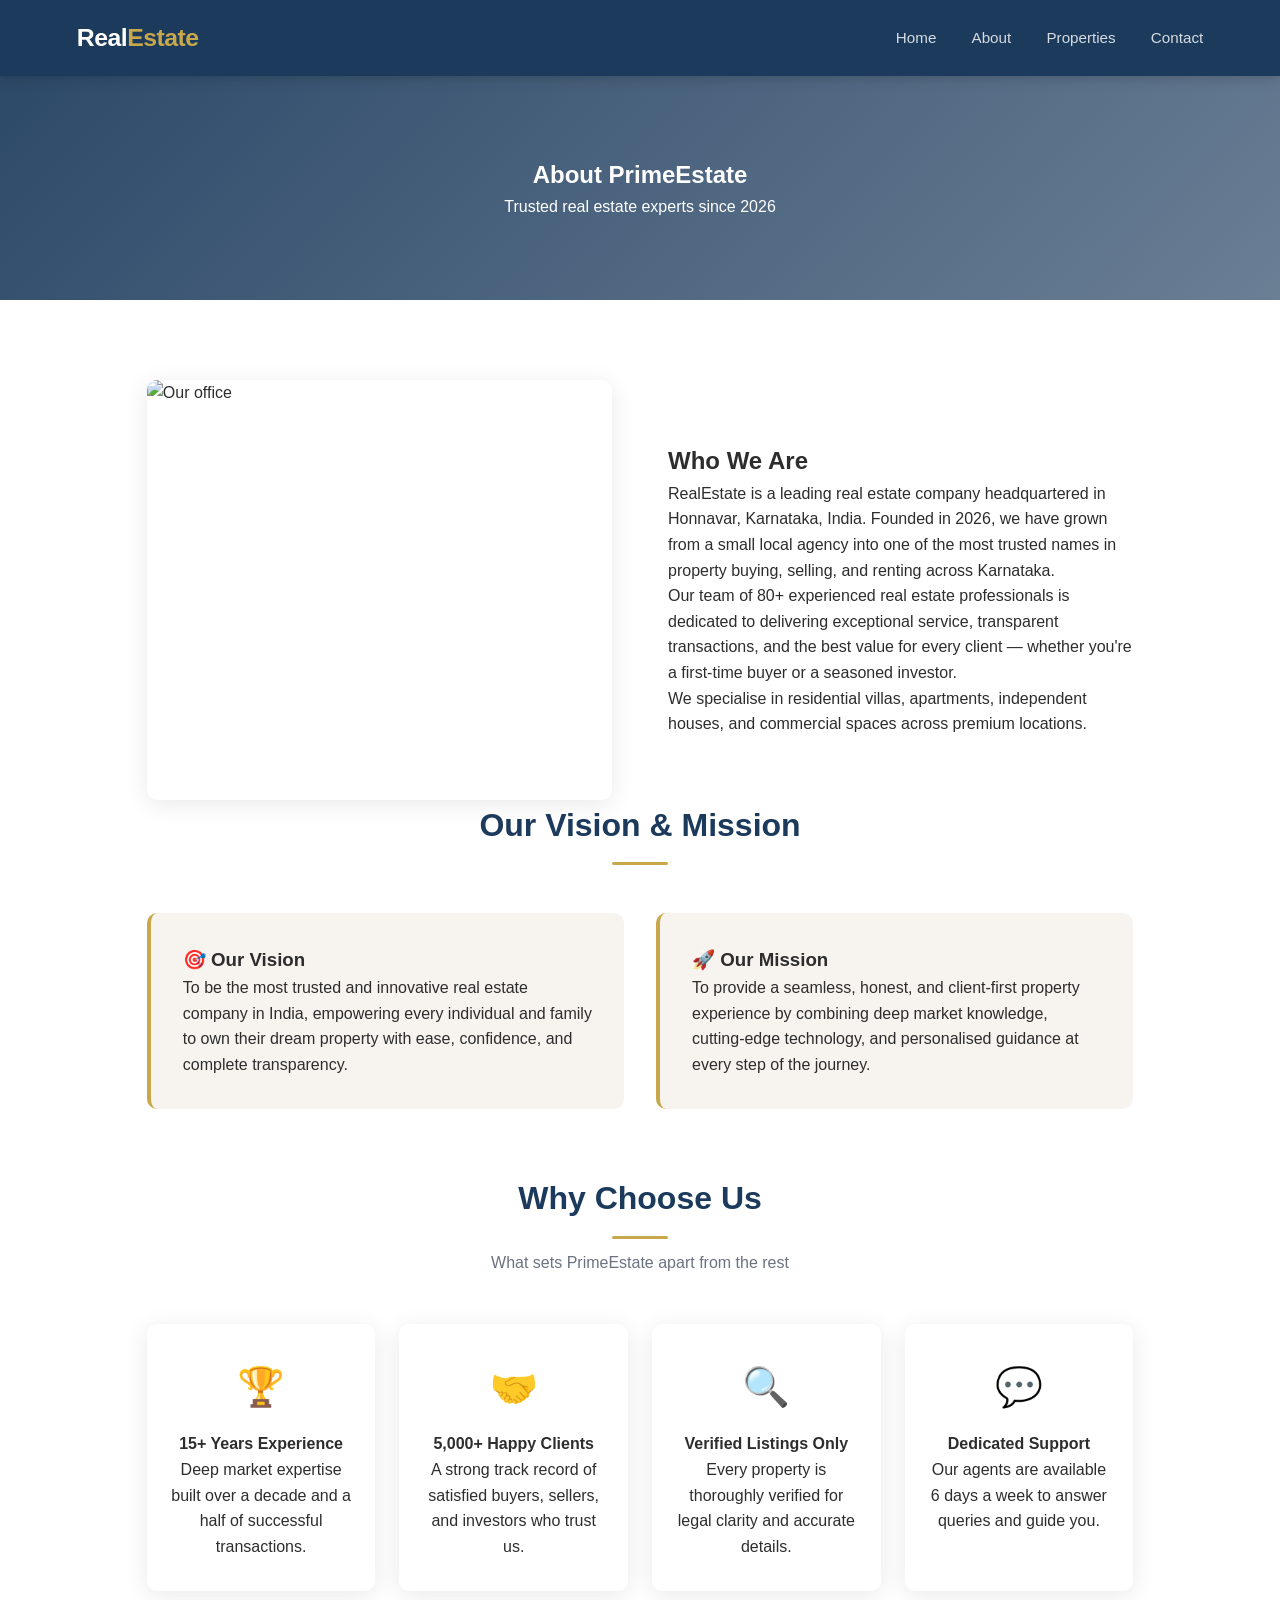
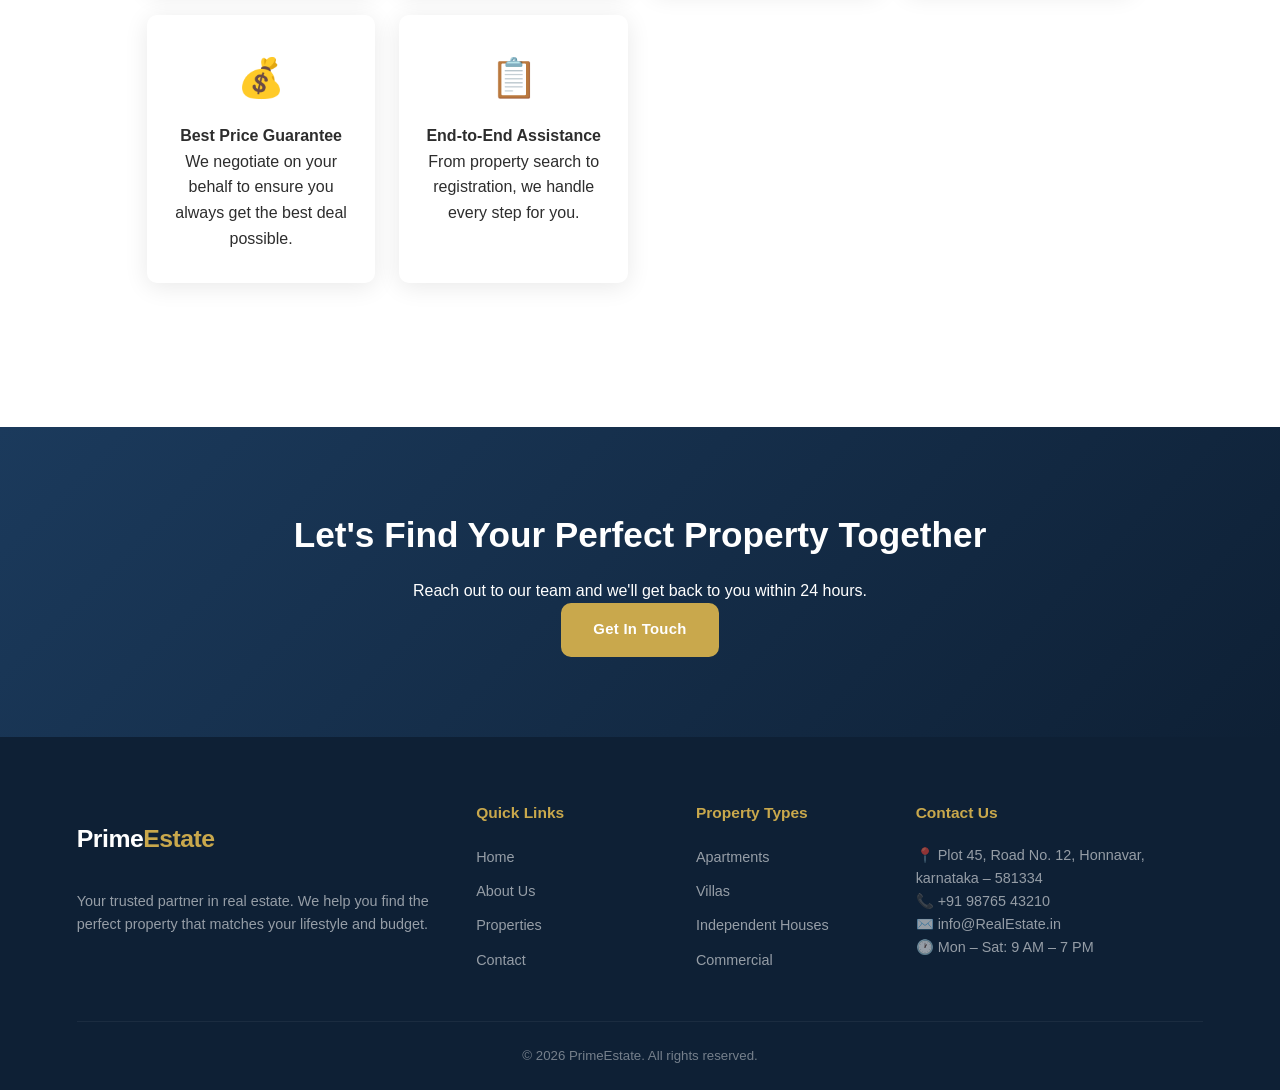
==== about.html @ ac990c33 "initial commit" ====
<!DOCTYPE html>
<html lang="en">
<head>
  <meta charset="UTF-8" />
  <meta name="viewport" content="width=device-width, initial-scale=1.0" />
  <title>About Us – PrimeEstate</title>
  <link rel="stylesheet" href="styles.css" />
</head>
<body>

<nav>
  <a href="index.html" class="logo">Real<span>Estate</span></a>
  <ul class="nav-links">
    <li><a href="index.html">Home</a></li>
    <li><a href="about.html">About</a></li>
    <li><a href="properties.html">Properties</a></li>
    <li><a href="contact.html">Contact</a></li>
  </ul>
  <div class="hamburger"><span></span><span></span><span></span></div>
</nav>

<section class="page-banner">
  <h1>About PrimeEstate</h1>
  <p>Trusted real estate experts since 2026</p>
</section>

<div class="about-wrap">

  <!-- Who We Are -->
  <div class="about-grid">
    <div class="about-img">
      <img src="https://images.unsplash.com/photo-1497366216548-37526070297c?w=800" alt="Our office" />
    </div>
    <div class="about-text">
      <h2>Who We Are</h2>
      <p>RealEstate is a leading real estate company headquartered in Honnavar, Karnataka, India. Founded in 2026, we have grown from a small local agency into one of the most trusted names in property buying, selling, and renting across Karnataka.</p>
      <p>Our team of 80+ experienced real estate professionals is dedicated to delivering exceptional service, transparent transactions, and the best value for every client — whether you're a first-time buyer or a seasoned investor.</p>
      <p>We specialise in residential villas, apartments, independent houses, and commercial spaces across premium locations.</p>
    </div>
  </div>

  <!-- Vision & Mission -->
  <div class="sec-head">
    <h2>Our Vision &amp; Mission</h2>
    <div class="divider"></div>
  </div>
  <div class="vm-grid">
    <div class="vm-card">
      <h3>🎯 Our Vision</h3>
      <p>To be the most trusted and innovative real estate company in India, empowering every individual and family to own their dream property with ease, confidence, and complete transparency.</p>
    </div>
    <div class="vm-card">
      <h3>🚀 Our Mission</h3>
      <p>To provide a seamless, honest, and client-first property experience by combining deep market knowledge, cutting-edge technology, and personalised guidance at every step of the journey.</p>
    </div>
  </div>

  <!-- Why Choose Us -->
  <div class="sec-head">
    <h2>Why Choose Us</h2>
    <div class="divider"></div>
    <p>What sets PrimeEstate apart from the rest</p>
  </div>
  <div class="why-grid">
    <div class="why-card">
      <div class="why-icon">🏆</div>
      <h4>15+ Years Experience</h4>
      <p>Deep market expertise built over a decade and a half of successful transactions.</p>
    </div>
    <div class="why-card">
      <div class="why-icon">🤝</div>
      <h4>5,000+ Happy Clients</h4>
      <p>A strong track record of satisfied buyers, sellers, and investors who trust us.</p>
    </div>
    <div class="why-card">
      <div class="why-icon">🔍</div>
      <h4>Verified Listings Only</h4>
      <p>Every property is thoroughly verified for legal clarity and accurate details.</p>
    </div>
    <div class="why-card">
      <div class="why-icon">💬</div>
      <h4>Dedicated Support</h4>
      <p>Our agents are available 6 days a week to answer queries and guide you.</p>
    </div>
    <div class="why-card">
      <div class="why-icon">💰</div>
      <h4>Best Price Guarantee</h4>
      <p>We negotiate on your behalf to ensure you always get the best deal possible.</p>
    </div>
    <div class="why-card">
      <div class="why-icon">📋</div>
      <h4>End-to-End Assistance</h4>
      <p>From property search to registration, we handle every step for you.</p>
    </div>
  </div>

</div>

<section class="cta-band" style="margin-top:4rem;">
  <h2>Let's Find Your Perfect Property Together</h2>
  <p>Reach out to our team and we'll get back to you within 24 hours.</p>
  <a href="contact.html" class="btn btn-primary">Get In Touch</a>
</section>

<footer>
  <div class="footer-grid">
    <div class="footer-brand">
      <div class="logo">Prime<span>Estate</span></div>
      <p>Your trusted partner in real estate. We help you find the perfect property that matches your lifestyle and budget.</p>
    </div>
    <div class="footer-col">
      <h4>Quick Links</h4>
      <ul>
        <li><a href="index.html">Home</a></li>
        <li><a href="about.html">About Us</a></li>
        <li><a href="properties.html">Properties</a></li>
        <li><a href="contact.html">Contact</a></li>
      </ul>
    </div>
    <div class="footer-col">
      <h4>Property Types</h4>
      <ul>
        <li><a href="properties.html">Apartments</a></li>
        <li><a href="properties.html">Villas</a></li>
        <li><a href="properties.html">Independent Houses</a></li>
        <li><a href="properties.html">Commercial</a></li>
      </ul>
    </div>
    <div class="footer-col footer-contact">
      <h4>Contact Us</h4>
      <p>📍 Plot 45, Road No. 12, Honnavar, karnataka – 581334</p>
      <p>📞 +91 98765 43210</p>
      <p>✉️ info@RealEstate.in</p>
      <p>🕐 Mon – Sat: 9 AM – 7 PM</p>
    </div>
  </div>
  <div class="footer-bottom"><p>© 2026 PrimeEstate. All rights reserved.</p></div>
</footer>

<script src="script.js"></script>
</body>
</html>
---- styles.css ----
*,
*::before,
*::after {
  margin: 0;
  padding: 0;
  box-sizing: border-box;
}

:root {
  --primary: #1b3a5c;
  --accent: #c9a84c;
  --light: #f7f4ef;
  --white: #ffffff;
  --text: #2d2d2d;
  --muted: #6b7280;
  --border: #e5e7eb;
  --shadow: 0 4px 24px rgba(0, 0, 0, .09);
  --radius: 10px;
}

body {
  font-family: 'Segoe UI', Arial, sans-serif;
  color: var(--text);
  background: var(--white);
  line-height: 1.6;
}

a {
  text-decoration: none;
  color: inherit;
}

img {
  width: 100%;
  display: block;
  object-fit: cover;
}

ul {
  list-style: none;
}

/*  SHARED LAYOUT  */
.intro,
.featured,
.about-wrap,
.listing-wrap,
.contact-wrap,
.detail-wrap,
.cta-band,
.page-banner {
  padding: 5rem 6%;
}

.intro-grid,
.about-wrap,
.contact-wrap,
.detail-wrap,
.prop-grid {
  max-width: 1140px;
  margin: auto;
}

/* ===== NAVBAR ===== */
nav {
  background: var(--primary);
  display: flex;
  align-items: center;
  justify-content: space-between;
  padding: 0 6%;
  position: sticky;
  top: 0;
  z-index: 999;
  box-shadow: 0 2px 12px rgba(0, 0, 0, .18);
}

.logo {
  font-size: 1.55rem;
  font-weight: 800;
  color: var(--white);
  padding: 18px 0;
  letter-spacing: -.5px;
}

.logo span {
  color: var(--accent);
}

.nav-links {
  display: flex;
  gap: 2.2rem;
}

.nav-links a {
  color: rgba(255, 255, 255, .82);
  font-size: .95rem;
  font-weight: 500;
  padding: 22px 0;
  border-bottom: 3px solid transparent;
  transition: .25s;
}

.nav-links a:hover,
.nav-links a.active {
  color: var(--accent);
  border-bottom-color: var(--accent);
}

.hamburger {
  display: none;
  flex-direction: column;
  gap: 5px;
  cursor: pointer;
}

.hamburger span {
  width: 26px;
  height: 2px;
  background: var(--white);
  border-radius: 2px;
}

/* ===== BUTTONS ===== */
.btn {
  display: inline-block;
  padding: 13px 30px;
  border-radius: var(--radius);
  font-weight: 700;
  font-size: .93rem;
  cursor: pointer;
  border: 2px solid transparent;
  transition: all .25s;
  letter-spacing: .3px;
  text-align: center;
}

.btn:hover {
  transform: translateY(-2px);
}

.btn-primary {
  background: var(--accent);
  color: var(--white);
  border-color: var(--accent);
}

.btn-primary:hover {
  background: #b8913a;
  border-color: #b8913a;
}

.btn-outline {
  background: transparent;
  color: var(--white);
  border-color: var(--white);
}

.btn-outline:hover {
  background: var(--white);
  color: var(--primary);
}

.btn-dark {
  background: var(--primary);
  color: var(--white);
  border-color: var(--primary);
}

.btn-dark:hover {
  background: #122840;
}

/* ===== SECTION HEADERS ===== */
.sec-head {
  text-align: center;
  margin-bottom: 3rem;
}

.sec-head h2 {
  font-size: 2rem;
  color: var(--primary);
  margin-bottom: .5rem;
}

.sec-head p {
  color: var(--muted);
}

.divider {
  width: 56px;
  height: 3px;
  background: var(--accent);
  margin: .7rem auto;
  border-radius: 2px;
}

/*  BANNERS & HERO  */
.page-banner,
.hero {
  background-position: center;
  background-size: cover;
  background-repeat: no-repeat;
  color: var(--white);
  text-align: center;
}

.page-banner {
  background-image: linear-gradient(135deg, rgba(27, 58, 92, .92), rgba(27, 58, 92, .65)), url('https://images.unsplash.com/photo-1560518883-ce09059eeffa?w=1600');
}

.hero {
  background-image: linear-gradient(135deg, rgba(27, 58, 92, .88), rgba(27, 58, 92, .55)), url('https://images.unsplash.com/photo-1600596542815-ffad4c1539a9?w=1600');
  min-height: 91vh;
  display: flex;
  align-items: center;
  padding: 0 6%;
  text-align: left;
}

.hero-content {
  max-width: 640px;
}

.hero-content h1 {
  font-size: 3.1rem;
  line-height: 1.18;
  margin-bottom: 1.2rem;
}

.hero-content h1 span {
  color: var(--accent);
}

.hero-content p {
  font-size: 1.1rem;
  opacity: .88;
  margin-bottom: 2rem;
}

.hero-btns {
  display: flex;
  gap: 1rem;
  flex-wrap: wrap;
}

/* ===== FOOTER ===== */
footer {
  background: #0e2035;
  color: rgba(255, 255, 255, .78);
  padding: 4rem 6% 1.5rem;
}

.footer-grid {
  display: grid;
  grid-template-columns: 2fr 1fr 1fr 1.6fr;
  gap: 2.5rem;
  margin-bottom: 2.5rem;
}

.footer-brand p {
  font-size: .9rem;
  opacity: .72;
  margin-top: .8rem;
}

.footer-col h4 {
  color: var(--accent);
  margin-bottom: 1.1rem;
  font-size: .97rem;
}

.footer-col li {
  margin-bottom: .55rem;
}

.footer-col a,
.footer-contact p {
  font-size: .9rem;
  opacity: .72;
  transition: .2s;
}

.footer-col a:hover {
  opacity: 1;
  color: var(--accent);
}

.footer-bottom {
  border-top: 1px solid rgba(255, 255, 255, .1);
  padding-top: 1.4rem;
  text-align: center;
  font-size: .83rem;
  opacity: .55;
}

/*  GRIDS */
.intro-grid,
.about-grid,
.contact-grid,
.detail-grid {
  display: grid;
  grid-template-columns: 1fr 1fr;
  gap: 3.5rem;
  align-items: center;
}

.prop-grid {
  display: grid;
  grid-template-columns: repeat(auto-fill, minmax(300px, 1fr));
  gap: 2rem;
}

/* ===== PROPERTY CARD ===== */
.prop-card {
  border-radius: var(--radius);
  overflow: hidden;
  box-shadow: var(--shadow);
  transition: transform .3s;
}

.prop-card:hover {
  transform: translateY(-7px);
}

.card-img {
  position: relative;
  height: 220px;
  overflow: hidden;
}

.card-img img {
  height: 100%;
  transition: .4s;
}

.prop-card:hover .card-img img {
  transform: scale(1.06);
}

.badge {
  position: absolute;
  top: 12px;
  left: 12px;
  background: var(--accent);
  color: var(--white);
  padding: 4px 13px;
  border-radius: 20px;
  font-size: .76rem;
  font-weight: 700;
}

.card-body {
  padding: 1.3rem;
}

.card-body h3 {
  font-size: 1.08rem;
  color: var(--primary);
  margin-bottom: .35rem;
}

.card-price {
  font-size: 1.3rem;
  font-weight: 800;
  color: var(--accent);
  margin: .7rem 0;
}

.card-loc,
.card-desc {
  color: var(--muted);
  font-size: .86rem;
  margin-bottom: .7rem;
  font-weight: 600;
}

.card-meta {
  display: flex;
  justify-content: space-between;
  font-size: .8rem;
  color: var(--muted);
  padding-top: .8rem;
  border-top: 1px solid var(--border);
  margin: 1rem 0;
}

/*  ABOUT & INTRO ELEMENTS  */
.intro {
  background: var(--light);
}

.stats {
  display: flex;
  gap: 2.5rem;
  margin-top: 1.8rem;
  flex-wrap: wrap;
}

.stat h3 {
  font-size: 2rem;
  color: var(--accent);
  font-weight: 800;
}

.stat p {
  font-size: .82rem;
  color: var(--muted);
}

.intro-img img,
.about-img img {
  border-radius: var(--radius);
  box-shadow: var(--shadow);
  height: 360px;
}

.about-img img {
  height: 420px;
}

.vm-grid {
  display: grid;
  grid-template-columns: 1fr 1fr;
  gap: 2rem;
  margin: 2.5rem 0 4rem;
}

.vm-card {
  background: var(--light);
  padding: 2rem;
  border-radius: var(--radius);
  border-left: 4px solid var(--accent);
}

.why-grid {
  display: grid;
  grid-template-columns: repeat(auto-fit, minmax(210px, 1fr));
  gap: 1.5rem;
  margin-top: 2rem;
}

.why-card {
  text-align: center;
  padding: 2rem 1.5rem;
  border-radius: var(--radius);
  box-shadow: var(--shadow);
  transition: .3s;
}

.why-card:hover {
  transform: translateY(-5px);
}

.why-icon {
  font-size: 2.4rem;
  margin-bottom: .9rem;
}

/*  FILTER BAR   */
.filter-bar {
  display: flex;
  gap: 1rem;
  flex-wrap: wrap;
  margin-bottom: 2.5rem;
  align-items: center;
}

.filter-group {
  display: flex;
  align-items: center;
  gap: 0.8rem;
}

.filter-group label{
    color: orange;
    font-size: 20px;
    font-weight: 600;
    letter-spacing: 1px;
}


#type-filter,option{
    padding: 12px 18px;
    width: 220px;
    border: 2px solid #ddd;
    border-radius: 12px;
    background: white;
    font-size: 16px;
    font-weight: 500;
    color: #333;
    cursor: pointer;
    outline: none;
    transition: 0.3s ease;
    box-shadow: 0 4px 10px rgba(0,0,0,0.08);
}

.filter-bar select,
.filter-bar input,
.form-group input,
.form-group select,
.form-group textarea {
  padding: 11px 16px;
  border: 1px solid var(--border);
  border-radius: var(--radius);
  font-size: .9rem;
  color: var(--text);
  background: var(--white);
  font-family: inherit;
  transition: .25s;
}

.filter-bar select:focus,
.filter-bar input:focus,
.form-group :focus {
  outline: none;
  border-color: var(--accent);
}

/*  PROPERTY DETAIL  */
.detail-grid {
  grid-template-columns: 1.5fr 1fr;
  gap: 3rem;
}

.detail-main-img {
  border-radius: var(--radius);
  overflow: hidden;
  height: 430px;
}

.detail-main-img img {
  height: 100%;
}

.thumb-row {
  display: flex;
  gap: .8rem;
  margin-top: .8rem;
}

.thumb-row img {
  height: 80px;
  border-radius: 6px;
  cursor: pointer;
  flex: 1;
  border: 2px solid transparent;
  transition: .2s;
}

.thumb-row img:hover {
  border-color: var(--accent);
}

.detail-price {
  font-size: 2rem;
  font-weight: 800;
  color: var(--accent);
  margin-bottom: 1.4rem;
}

.detail-desc {
  font-weight: 600;
  margin-bottom: 1.5rem;
}

.detail-meta {
  display: flex;
  gap: 1.5rem;
  flex-wrap: wrap;
  margin-bottom: 1.4rem;
}

.detail-meta span {
  background: var(--light);
  padding: 6px 14px;
  border-radius: 20px;
  font-size: .85rem;
  color: var(--primary);
  font-weight: 600;
}

.amenities-list {
  display: grid;
  grid-template-columns: 1fr 1fr;
  gap: .6rem;
  margin-bottom: 1.5rem;
}

.am-item {
  display: flex;
  align-items: center;
  gap: .5rem;
  font-size: .88rem;
  color: var(--muted);
}

.am-item::before {
  content: '✓';
  color: var(--accent);
  font-weight: 800;
}

.enq-box {
  background: var(--light);
  padding: 1.6rem;
  border-radius: var(--radius);
  margin-top: 1.5rem;
}

/*  CONTACT  */
.contact-grid {
  grid-template-columns: 1fr 1.6fr;
}

.info-item {
  display: flex;
  gap: 1rem;
  margin-bottom: 1.5rem;
}

.info-icon {
  width: 46px;
  height: 46px;
  background: var(--primary);
  color: var(--white);
  border-radius: 50%;
  display: flex;
  align-items: center;
  justify-content: center;
  font-size: 1.1rem;
  flex-shrink: 0;
}

.contact-form {
  background: var(--light);
  padding: 2.5rem;
  border-radius: var(--radius);
  box-shadow: var(--shadow);
}

.form-row {
  display: grid;
  grid-template-columns: 1fr 1fr;
  gap: 1rem;
}

.form-group {
  margin-bottom: 1.2rem;
}

.form-group label {
  display: block;
  font-size: .86rem;
  font-weight: 700;
  color: var(--primary);
  margin-bottom: .4rem;
}

.form-group {
  display: block;
  font-size: .82rem;
  color: var(--muted);
}

.form-group textarea {
  resize: vertical;
  min-height: 115px;
  
}

#message{
    width: 320px;
    height: 120px;
}


.success-msg {
  display: none;
  background: #d1fae5;
  color: #065f46;
  padding: 1.1rem;
  border-radius: var(--radius);
  text-align: center;
  font-weight: 600;
  margin-top: 1rem;
}

/*  UTILITIES  */
.cta-band {
  background: linear-gradient(135deg, var(--primary), #0e2035);
  text-align: center;
  color: var(--white);
}

.cta-band h2 {
  font-size: 2.2rem;
  margin-bottom: .9rem;
}
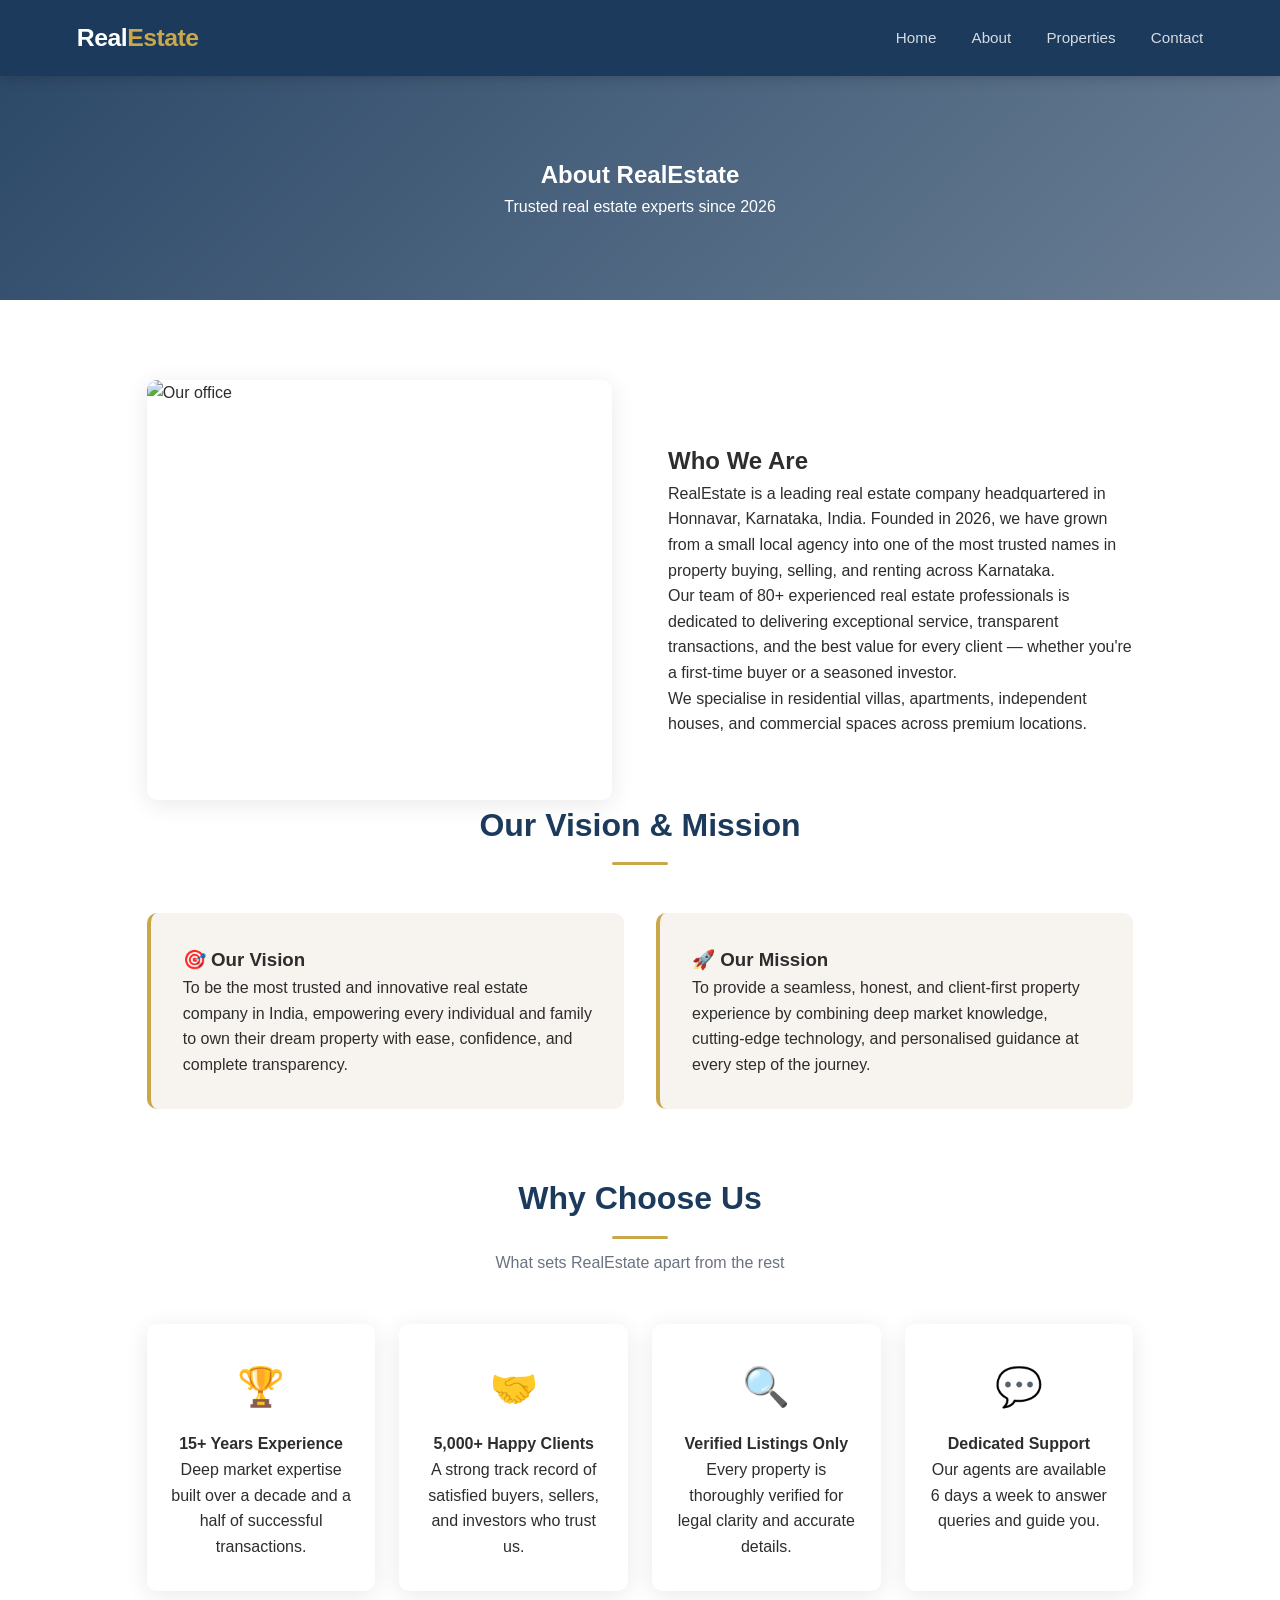
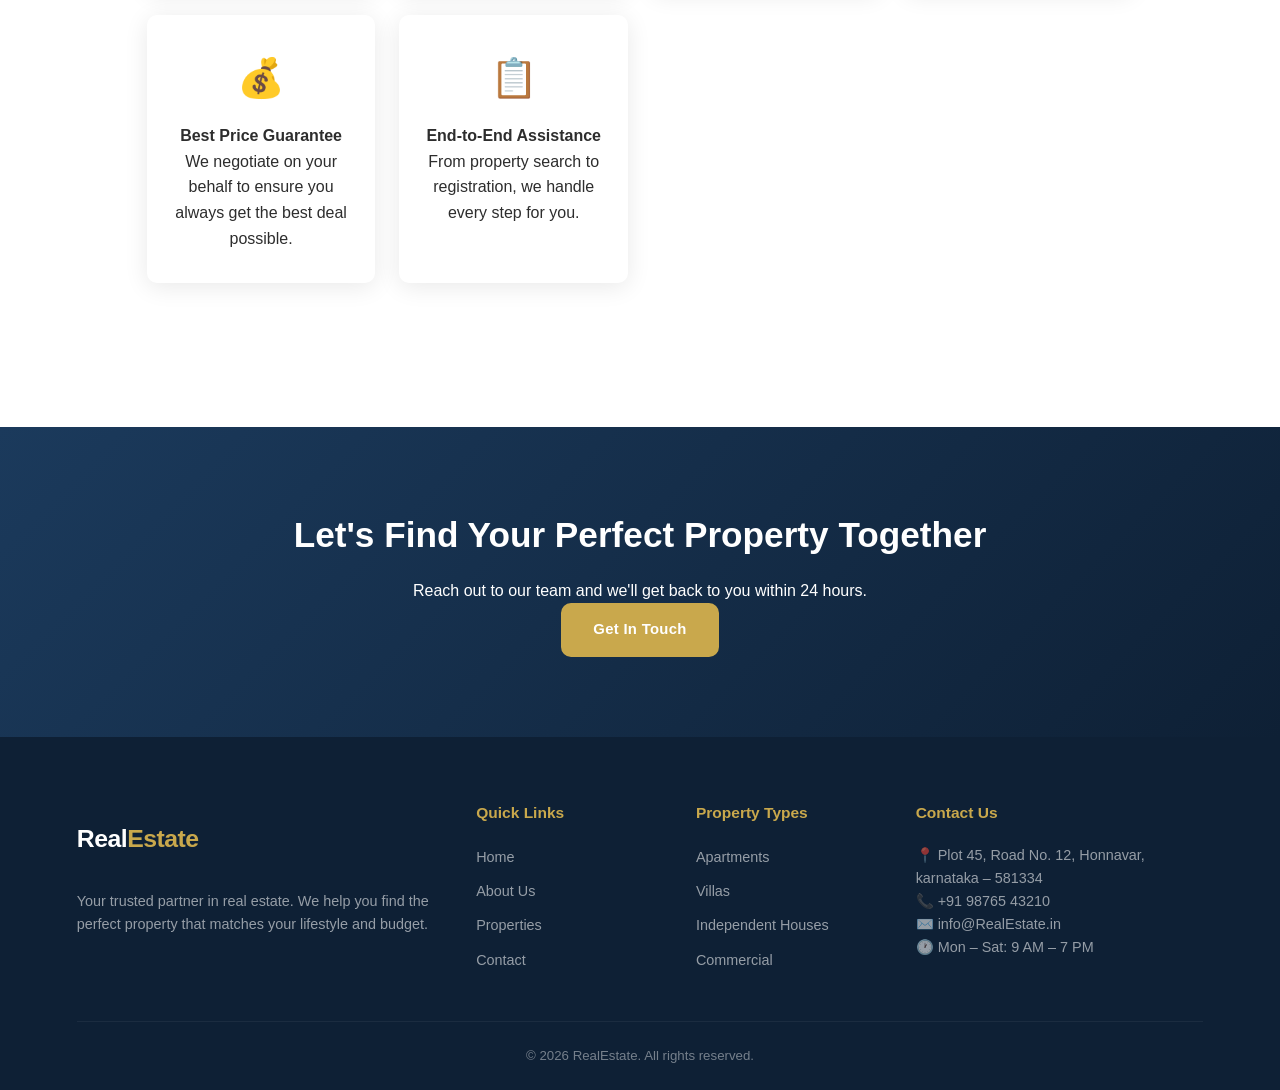
==== commit d313687f: "Commit" ====
--- a/about.html
+++ b/about.html
@@ -3,7 +3,7 @@
 <head>
   <meta charset="UTF-8" />
   <meta name="viewport" content="width=device-width, initial-scale=1.0" />
-  <title>About Us – PrimeEstate</title>
+  <title>About Us – RealEstate</title>
   <link rel="stylesheet" href="styles.css" />
 </head>
 <body>
@@ -20,7 +20,7 @@
 </nav>
 
 <section class="page-banner">
-  <h1>About PrimeEstate</h1>
+  <h1>About RealEstate</h1>
   <p>Trusted real estate experts since 2026</p>
 </section>
 
@@ -59,7 +59,7 @@
   <div class="sec-head">
     <h2>Why Choose Us</h2>
     <div class="divider"></div>
-    <p>What sets PrimeEstate apart from the rest</p>
+    <p>What sets RealEstate apart from the rest</p>
   </div>
   <div class="why-grid">
     <div class="why-card">
@@ -105,7 +105,7 @@
 <footer>
   <div class="footer-grid">
     <div class="footer-brand">
-      <div class="logo">Prime<span>Estate</span></div>
+      <div class="logo">Real<span>Estate</span></div>
       <p>Your trusted partner in real estate. We help you find the perfect property that matches your lifestyle and budget.</p>
     </div>
     <div class="footer-col">
@@ -134,7 +134,7 @@
       <p>🕐 Mon – Sat: 9 AM – 7 PM</p>
     </div>
   </div>
-  <div class="footer-bottom"><p>© 2026 PrimeEstate. All rights reserved.</p></div>
+  <div class="footer-bottom"><p>© 2026 RealEstate. All rights reserved.</p></div>
 </footer>
 
 <script src="script.js"></script>
